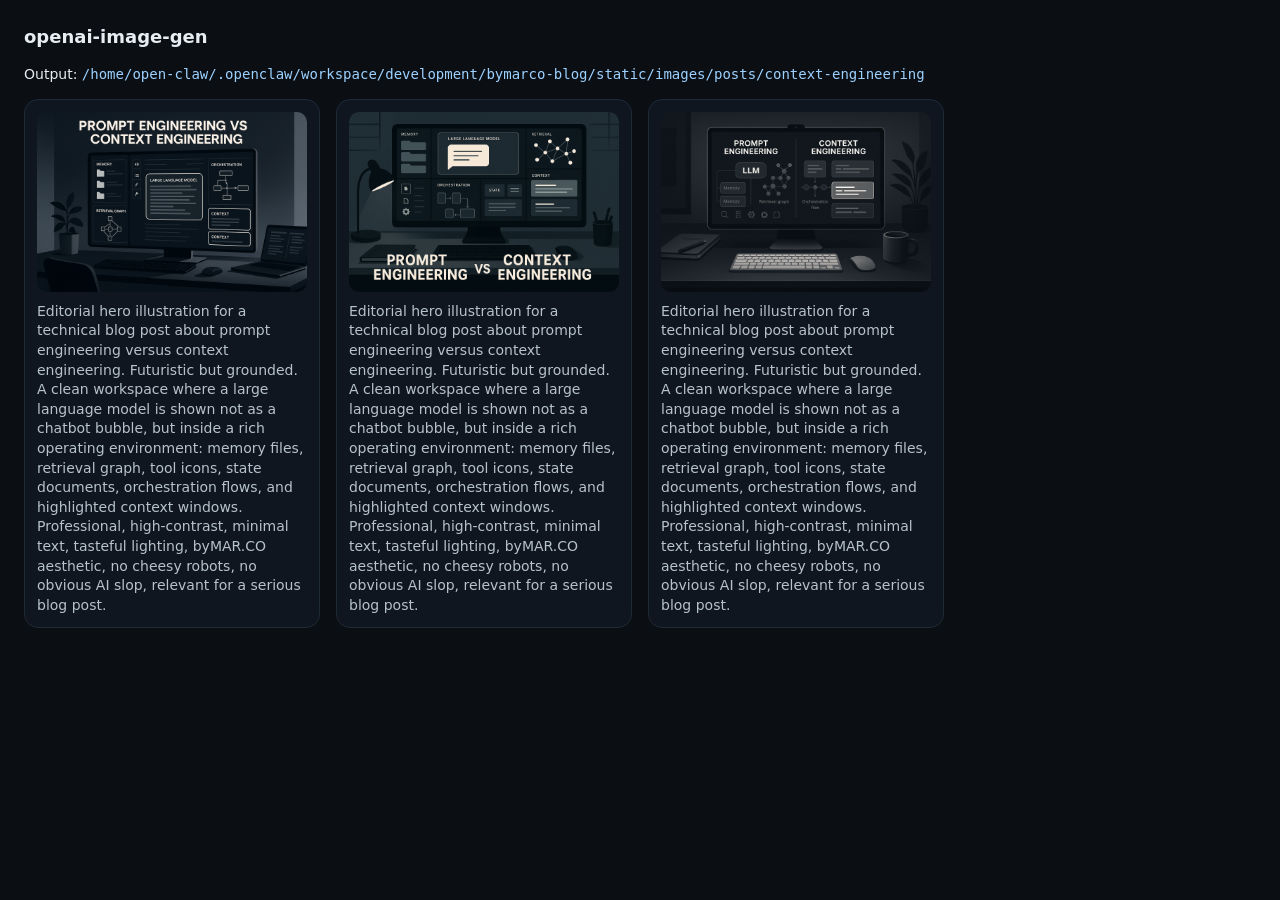
==== static/images/posts/context-engineering/index.html @ 003df1f7 "Add context engineering vs prompt engineering post with images" ====
<!doctype html>
<meta charset="utf-8" />
<title>openai-image-gen</title>
<style>
  :root { color-scheme: dark; }
  body { margin: 24px; font: 14px/1.4 ui-sans-serif, system-ui; background: #0b0f14; color: #e8edf2; }
  h1 { font-size: 18px; margin: 0 0 16px; }
  .grid { display: grid; grid-template-columns: repeat(auto-fill, minmax(240px, 1fr)); gap: 16px; }
  figure { margin: 0; padding: 12px; border: 1px solid #1e2a36; border-radius: 14px; background: #0f1620; }
  img { width: 100%; height: auto; border-radius: 10px; display: block; }
  figcaption { margin-top: 10px; color: #b7c2cc; }
  code { color: #9cd1ff; }
</style>
<h1>openai-image-gen</h1>
<p>Output: <code>/home/open-claw/.openclaw/workspace/development/bymarco-blog/static/images/posts/context-engineering</code></p>
<div class="grid">
<figure>
  <a href="001-editorial-hero-illustration-for-a-techni.png"><img src="001-editorial-hero-illustration-for-a-techni.png" loading="lazy" /></a>
  <figcaption>Editorial hero illustration for a technical blog post about prompt engineering versus context engineering. Futuristic but grounded. A clean workspace where a large language model is shown not as a chatbot bubble, but inside a rich operating environment: memory files, retrieval graph, tool icons, state documents, orchestration flows, and highlighted context windows. Professional, high-contrast, minimal text, tasteful lighting, byMAR.CO aesthetic, no cheesy robots, no obvious AI slop, relevant for a serious blog post.</figcaption>
</figure>
<figure>
  <a href="002-editorial-hero-illustration-for-a-techni.png"><img src="002-editorial-hero-illustration-for-a-techni.png" loading="lazy" /></a>
  <figcaption>Editorial hero illustration for a technical blog post about prompt engineering versus context engineering. Futuristic but grounded. A clean workspace where a large language model is shown not as a chatbot bubble, but inside a rich operating environment: memory files, retrieval graph, tool icons, state documents, orchestration flows, and highlighted context windows. Professional, high-contrast, minimal text, tasteful lighting, byMAR.CO aesthetic, no cheesy robots, no obvious AI slop, relevant for a serious blog post.</figcaption>
</figure>
<figure>
  <a href="003-editorial-hero-illustration-for-a-techni.png"><img src="003-editorial-hero-illustration-for-a-techni.png" loading="lazy" /></a>
  <figcaption>Editorial hero illustration for a technical blog post about prompt engineering versus context engineering. Futuristic but grounded. A clean workspace where a large language model is shown not as a chatbot bubble, but inside a rich operating environment: memory files, retrieval graph, tool icons, state documents, orchestration flows, and highlighted context windows. Professional, high-contrast, minimal text, tasteful lighting, byMAR.CO aesthetic, no cheesy robots, no obvious AI slop, relevant for a serious blog post.</figcaption>
</figure>
</div>
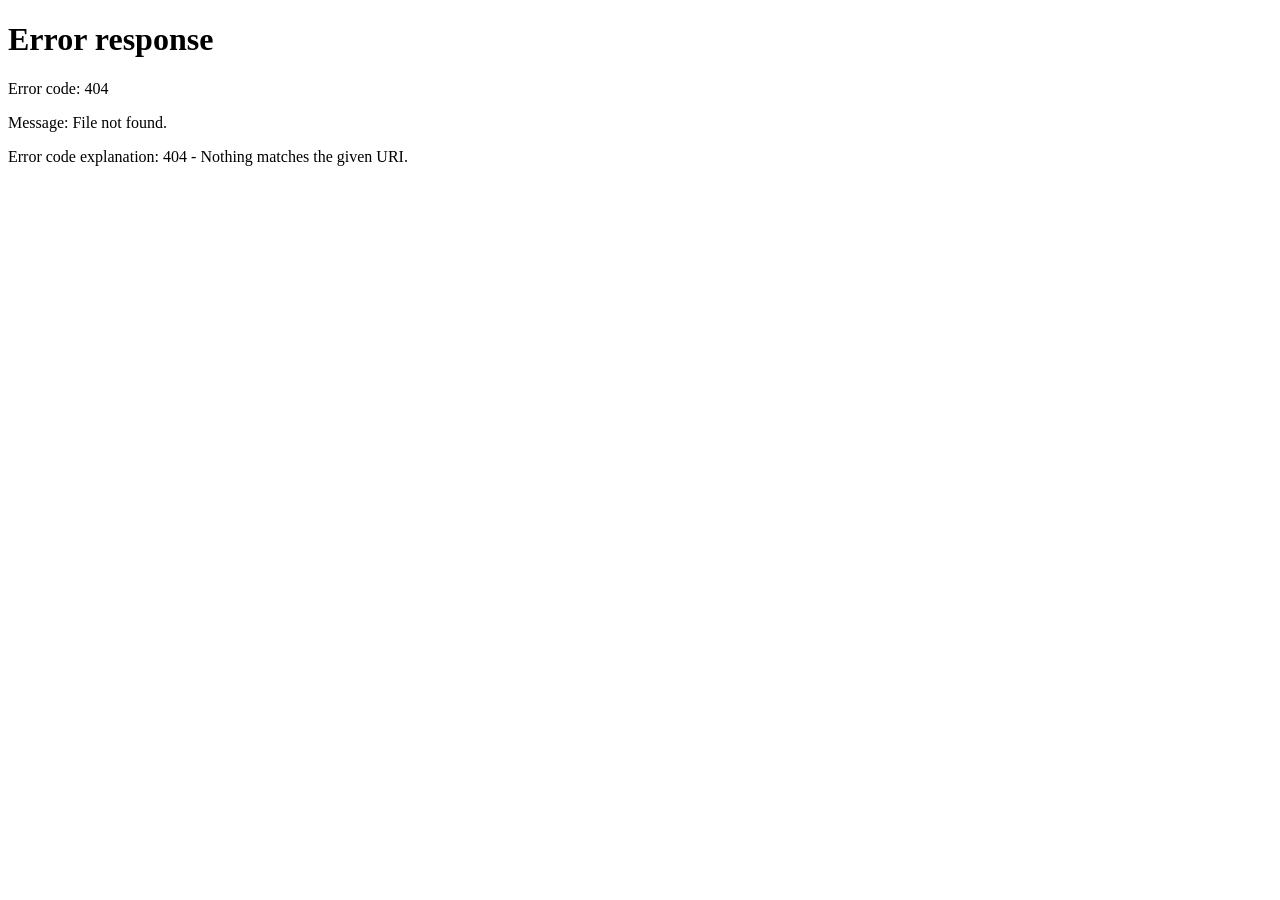
==== commit 1fb17cee: "Fix blog SEO metadata for Bing warnings" ====
--- a/static/images/posts/context-engineering/index.html
+++ b/static/images/posts/context-engineering/index.html
@@ -1,29 +1,14 @@
 <!doctype html>
-<meta charset="utf-8" />
-<title>openai-image-gen</title>
-<style>
-  :root { color-scheme: dark; }
-  body { margin: 24px; font: 14px/1.4 ui-sans-serif, system-ui; background: #0b0f14; color: #e8edf2; }
-  h1 { font-size: 18px; margin: 0 0 16px; }
-  .grid { display: grid; grid-template-columns: repeat(auto-fill, minmax(240px, 1fr)); gap: 16px; }
-  figure { margin: 0; padding: 12px; border: 1px solid #1e2a36; border-radius: 14px; background: #0f1620; }
-  img { width: 100%; height: auto; border-radius: 10px; display: block; }
-  figcaption { margin-top: 10px; color: #b7c2cc; }
-  code { color: #9cd1ff; }
-</style>
-<h1>openai-image-gen</h1>
-<p>Output: <code>/home/open-claw/.openclaw/workspace/development/bymarco-blog/static/images/posts/context-engineering</code></p>
-<div class="grid">
-<figure>
-  <a href="001-editorial-hero-illustration-for-a-techni.png"><img src="001-editorial-hero-illustration-for-a-techni.png" loading="lazy" /></a>
-  <figcaption>Editorial hero illustration for a technical blog post about prompt engineering versus context engineering. Futuristic but grounded. A clean workspace where a large language model is shown not as a chatbot bubble, but inside a rich operating environment: memory files, retrieval graph, tool icons, state documents, orchestration flows, and highlighted context windows. Professional, high-contrast, minimal text, tasteful lighting, byMAR.CO aesthetic, no cheesy robots, no obvious AI slop, relevant for a serious blog post.</figcaption>
-</figure>
-<figure>
-  <a href="002-editorial-hero-illustration-for-a-techni.png"><img src="002-editorial-hero-illustration-for-a-techni.png" loading="lazy" /></a>
-  <figcaption>Editorial hero illustration for a technical blog post about prompt engineering versus context engineering. Futuristic but grounded. A clean workspace where a large language model is shown not as a chatbot bubble, but inside a rich operating environment: memory files, retrieval graph, tool icons, state documents, orchestration flows, and highlighted context windows. Professional, high-contrast, minimal text, tasteful lighting, byMAR.CO aesthetic, no cheesy robots, no obvious AI slop, relevant for a serious blog post.</figcaption>
-</figure>
-<figure>
-  <a href="003-editorial-hero-illustration-for-a-techni.png"><img src="003-editorial-hero-illustration-for-a-techni.png" loading="lazy" /></a>
-  <figcaption>Editorial hero illustration for a technical blog post about prompt engineering versus context engineering. Futuristic but grounded. A clean workspace where a large language model is shown not as a chatbot bubble, but inside a rich operating environment: memory files, retrieval graph, tool icons, state documents, orchestration flows, and highlighted context windows. Professional, high-contrast, minimal text, tasteful lighting, byMAR.CO aesthetic, no cheesy robots, no obvious AI slop, relevant for a serious blog post.</figcaption>
-</figure>
-</div>
+<html lang="en">
+<head>
+  <meta charset="utf-8">
+  <meta name="robots" content="noindex, follow">
+  <link rel="canonical" href="https://blog.bymar.co/posts/context-engineering-vs-prompt-engineering/">
+  <meta http-equiv="refresh" content="0; url=/posts/context-engineering-vs-prompt-engineering/">
+  <title>Context Engineering vs Prompt Engineering | byMAR.CO Engineering Blog</title>
+  <meta name="description" content="Image output directory for the byMAR.CO Engineering Blog post about context engineering versus prompt engineering. Redirects to the canonical article.">
+</head>
+<body>
+  <p>Redirecting to <a href="/posts/context-engineering-vs-prompt-engineering/">Context Engineering vs Prompt Engineering</a>.</p>
+</body>
+</html>
